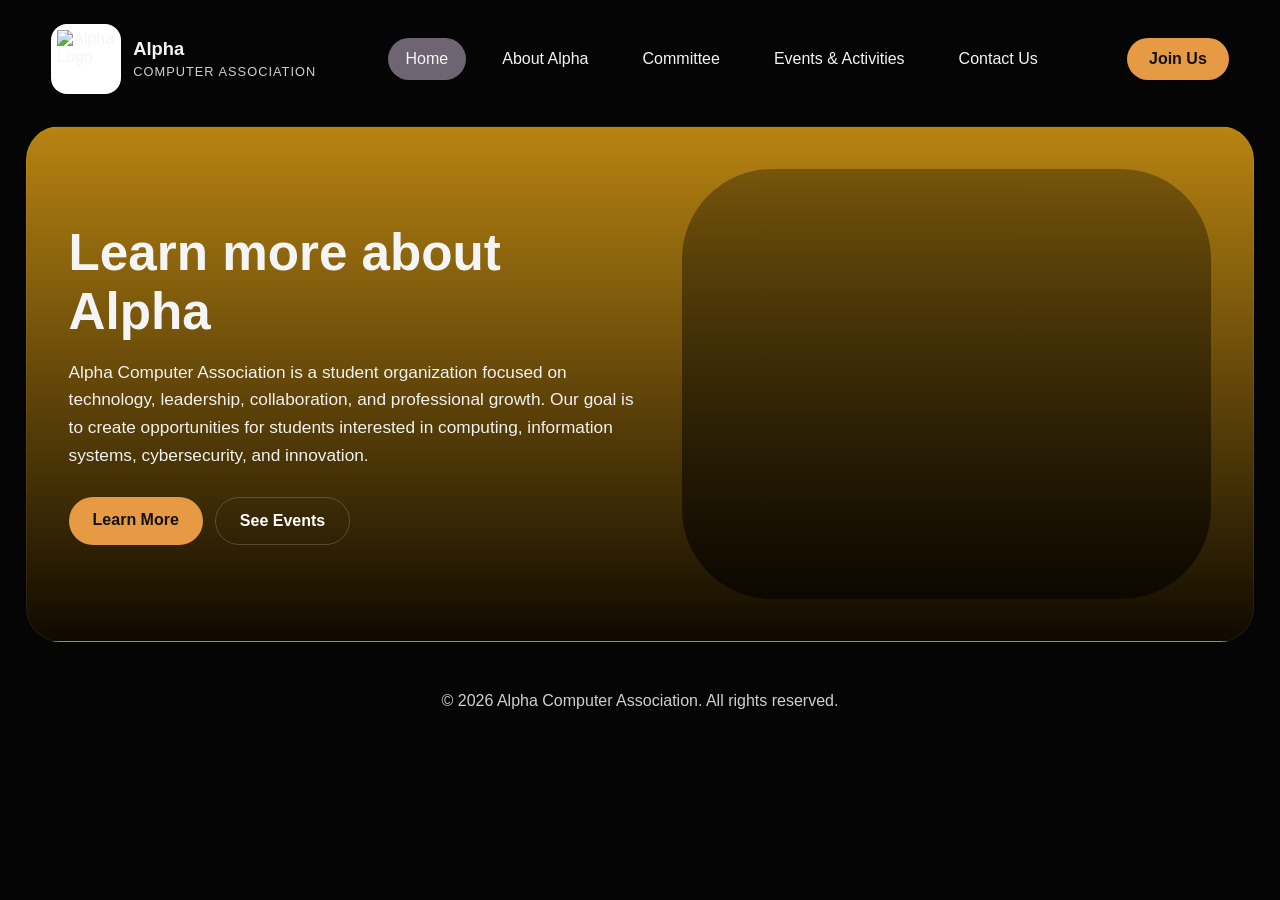
==== index.html @ 5d8e3658 "Move files to root for GitHub Pages" ====
<!DOCTYPE html>
<html lang="en">

<head>
    <meta charset="UTF-8" />
    <meta name="viewport" content="width=device-width, initial-scale=1.0" />
    <title>Alpha Computer Association | Home</title>
    <link rel="stylesheet" href="style.css" />
</head>

<body>
    <header class="site-header">
        <div class="container navbar">
            <div class="brand">
                <div class="logo-box">
                    <img src="images/alpha-logo.jpg" alt="Alpha Logo" />
                </div>
                <div class="brand-text">
                    <h1>Alpha</h1>
                    <p>Computer Association</p>
                </div>
            </div>

            <nav class="nav-links">
                <a href="index.html">Home</a>
                <a href="about.html">About Alpha</a>
                <a href="committee.html">Committee</a>
                <a href="events.html">Events & Activities</a>
                <a href="contact.html">Contact Us</a>
            </nav>

            <a class="join-btn" href="contact.html">Join Us</a>
        </div>
    </header>

    <main>
        <section class="hero-card">
            <div class="hero-grid">
                <div class="hero-copy">
                    <h2>Learn more about Alpha</h2>
                    <p>
                        Alpha Computer Association is a student organization focused on
                        technology, leadership, collaboration, and professional growth.
                        Our goal is to create opportunities for students interested in
                        computing, information systems, cybersecurity, and innovation.
                    </p>
                    <div class="hero-actions">
                        <a class="primary-btn" href="about.html">Learn More</a>
                        <a class="secondary-btn" href="events.html">See Events</a>
                    </div>
                </div>

                <div class="hero-image"></div>
            </div>
        </section>
    </main>

    <footer class="site-footer">
        <div class="container">
            <p>© 2026 Alpha Computer Association. All rights reserved.</p>
        </div>
    </footer>

    <script src="script.js"></script>
</body>

</html>
---- style.css ----
:root {
  --bg: #050505;
  --panel: #111111;
  --panel-soft: #1a1a1a;
  --gold: #b88412;
  --gold-soft: #e59a43;
  --text: #f5f5f5;
  --muted: #cfcfcf;
  --accent: #6f6572;
  --border: rgba(255, 255, 255, 0.08);
}

* {
  box-sizing: border-box;
}

html {
  scroll-behavior: smooth;
}

body {
  margin: 0;
  font-family: Arial, Helvetica, sans-serif;
  background: var(--bg);
  color: var(--text);
}

a {
  color: inherit;
  text-decoration: none;
}

img {
  max-width: 100%;
  display: block;
}

.container {
  width: min(1200px, 92%);
  margin: 0 auto;
}

.site-header {
  padding: 24px 0 10px;
}

.navbar {
  display: flex;
  align-items: center;
  justify-content: space-between;
  gap: 24px;
  flex-wrap: wrap;
}

.brand {
  display: flex;
  align-items: center;
  gap: 12px;
}

.logo-box {
  width: 70px;
  height: 70px;
  border-radius: 16px;
  background: #fff;
  display: grid;
  place-items: center;
  overflow: hidden;
  padding: 6px;
}

.logo-box img {
  width: 100%;
  height: 100%;
  object-fit: contain;
}

.brand-text h1 {
  margin: 0;
  font-size: 1.15rem;
  line-height: 1.1;
}

.brand-text p {
  margin: 4px 0 0;
  color: var(--muted);
  font-size: 0.8rem;
  letter-spacing: 0.08em;
  text-transform: uppercase;
}

.nav-links {
  display: flex;
  align-items: center;
  gap: 18px;
  flex-wrap: wrap;
}

.nav-links a {
  padding: 12px 18px;
  border-radius: 999px;
  transition: 0.25s ease;
}

.nav-links a:hover,
.nav-links a.active {
  background: var(--accent);
}

.join-btn {
  padding: 12px 22px;
  border-radius: 999px;
  background: var(--gold-soft);
  color: #111;
  font-weight: bold;
}

.hero-card,
.content-card,
.form-card {
  width: min(1240px, 96%);
  margin: 22px auto 0;
  background: linear-gradient(180deg, var(--gold), #0f0a00 100%);
  border-radius: 34px;
  padding: 42px;
  border: 1px solid rgba(255,255,255,0.06);
}

.hero-grid,
.two-col {
  display: grid;
  grid-template-columns: 1.1fr 1fr;
  gap: 32px;
  align-items: center;
}

.hero-copy h2,
.page-title,
.section-title,
.card-title {
  font-size: clamp(2rem, 4vw, 3.4rem);
  margin: 0 0 18px;
}

.hero-copy p,
.lead,
.event-card p,
.contact-info p,
.mission-box p {
  color: #f1f1f1;
  line-height: 1.6;
  font-size: 1.08rem;
}

.hero-actions {
  margin-top: 28px;
  display: flex;
  gap: 12px;
  flex-wrap: wrap;
}

.primary-btn,
.secondary-btn {
  padding: 14px 24px;
  border-radius: 999px;
  font-weight: 700;
  display: inline-block;
}

.primary-btn {
  background: var(--gold-soft);
  color: #111;
}

.secondary-btn {
  border: 1px solid rgba(255,255,255,0.18);
  color: #fff;
}

.hero-image,
.feature-image {
  min-height: 430px;
  border-radius: 90px;
  background:
    linear-gradient(rgba(0,0,0,0.3), rgba(0,0,0,0.6)),
    url("https://images.unsplash.com/photo-1516321318423-f06f85e504b3?auto=format&fit=crop&w=1200&q=80")
    center/cover no-repeat;
}

.page-section {
  padding: 40px 0 10px;
}

.mission-grid {
  display: grid;
  gap: 24px;
}

.mission-box {
  background: rgba(0,0,0,0.35);
  border: 1px solid rgba(255,255,255,0.08);
  padding: 24px;
  border-radius: 24px;
}

.mission-box h3 {
  margin-top: 0;
  font-size: 1.6rem;
}

.committee-title-wrap {
  text-align: center;
  margin-bottom: 26px;
}

.committee-chip {
  display: inline-block;
  background: var(--accent);
  padding: 14px 28px;
  border-radius: 999px;
  font-size: 1.8rem;
}

.committee-grid {
  display: grid;
  grid-template-columns: repeat(auto-fit, minmax(260px, 1fr));
  gap: 28px;
  justify-items: center;
}

.member-card {
  background: #e99844;
  border-radius: 28px;
  padding: 22px;
  text-align: center;
  color: #fff;
  width: 260px;
}

.member-card h3 {
  margin: 12px 0 14px;
  font-size: 1.3rem;
}

.avatar {
  width: 140px;
  height: 180px;
  margin: 0 auto 20px;
  border-radius: 999px;
  background:
    linear-gradient(rgba(255,255,255,0.06), rgba(255,255,255,0.02)),
    url("https://images.unsplash.com/photo-1494790108377-be9c29b29330?auto=format&fit=crop&w=800&q=80")
    center/cover no-repeat;
  border: 6px solid rgba(255,255,255,0.25);
}

.member-role {
  background: #6f6572;
  border-radius: 999px;
  padding: 12px 16px;
  font-size: 1.2rem;
}

.events-grid {
  display: grid;
  grid-template-columns: repeat(2, 1fr);
  gap: 36px;
}

.event-card {
  padding: 10px;
}

.event-image {
  height: 310px;
  border-radius: 80px;
  background:
    linear-gradient(rgba(0,0,0,0.2), rgba(0,0,0,0.5)),
    url("https://images.unsplash.com/photo-1516321497487-e288fb19713f?auto=format&fit=crop&w=1200&q=80")
    center/cover no-repeat;
  margin-bottom: 24px;
}

.event-card h3 {
  font-size: 2.1rem;
  margin-bottom: 14px;
}

.contact-grid {
  display: grid;
  grid-template-columns: 1fr 1fr;
  gap: 34px;
}

.form-card {
  background: linear-gradient(180deg, #0d0d0d, #111);
}

.form-card label {
  display: block;
  margin-bottom: 8px;
  font-weight: bold;
}

.form-card input,
.form-card textarea {
  width: 100%;
  padding: 14px 16px;
  margin-bottom: 18px;
  border-radius: 14px;
  border: 1px solid var(--border);
  background: #1a1a1a;
  color: #fff;
}

.form-card textarea {
  min-height: 140px;
  resize: vertical;
}

.form-card button {
  padding: 14px 24px;
  border: none;
  border-radius: 999px;
  background: var(--gold-soft);
  color: #111;
  font-weight: bold;
  cursor: pointer;
}

.contact-info {
  padding: 20px 8px;
}

.contact-info h2 {
  margin-top: 0;
  font-size: 2.5rem;
}

.site-footer {
  padding: 34px 0 50px;
  text-align: center;
  color: var(--muted);
}

@media (max-width: 980px) {
  .hero-grid,
  .two-col,
  .contact-grid,
  .events-grid,
  .committee-grid {
    grid-template-columns: 1fr;
  }

  .hero-card,
  .content-card,
  .form-card {
    padding: 26px;
  }

  .hero-image,
  .feature-image {
    min-height: 320px;
    border-radius: 40px;
  }

  .committee-grid {
    gap: 20px;
  }
}

@media (max-width: 640px) {
  .navbar {
    justify-content: center;
  }

  .nav-links {
    justify-content: center;
  }

  .page-title,
  .hero-copy h2,
  .section-title,
  .card-title {
    font-size: 2rem;
  }

  .committee-chip {
    font-size: 1.3rem;
  }
}
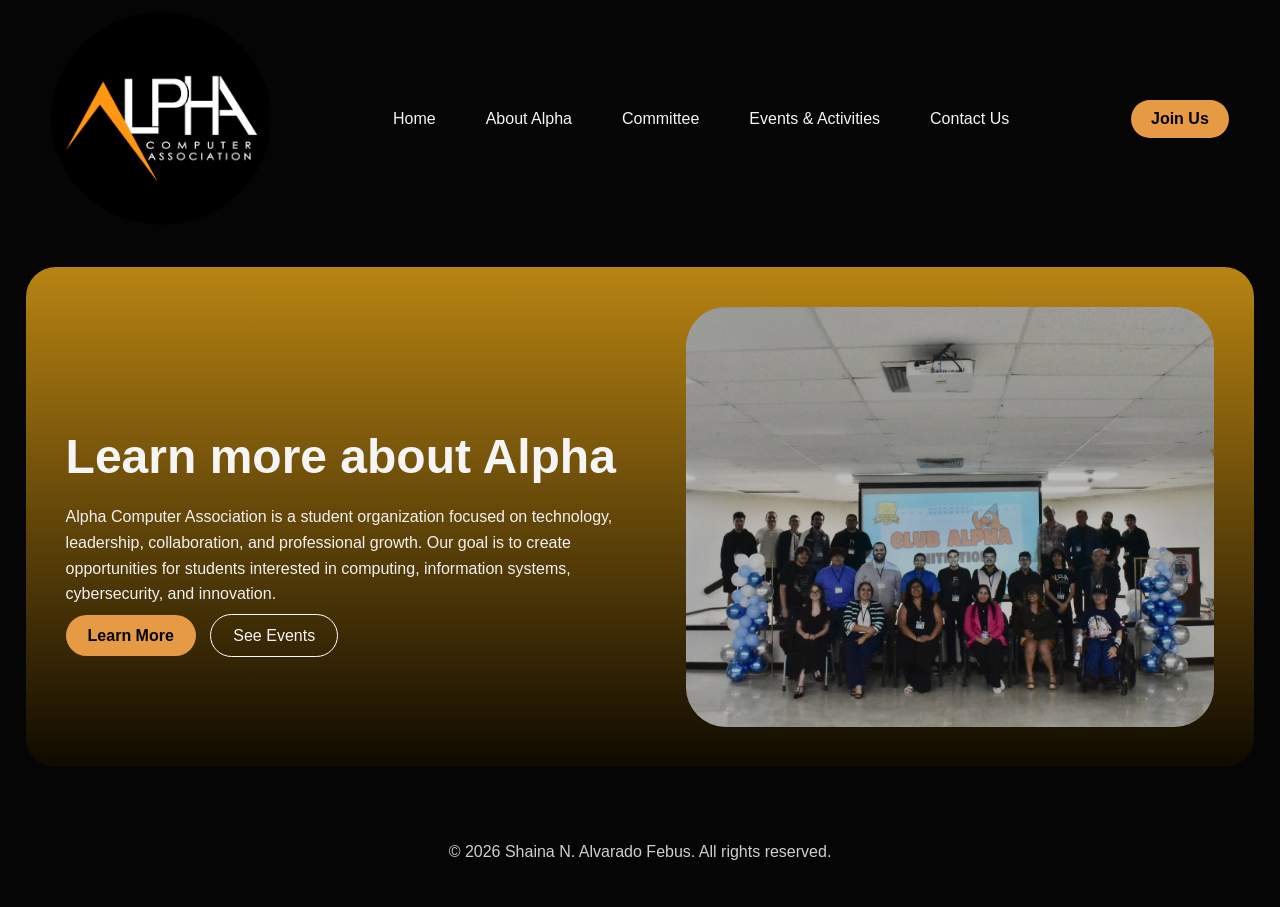
==== commit cc4d1923: "Update Alpha website: improved layout, fixed events display, added real images, enhanced About secti" ====
--- a/index.html
+++ b/index.html
@@ -1,26 +1,35 @@
+<!--
+    HOME PAGE - Alpha Computer Association
+    =====================================
+    This is the main landing page for Alpha Computer Association website.
+    It features a hero section with introductory text about the organization
+    and call-to-action buttons to learn more or view events. The page serves
+    as the entry point for visitors to explore the organization's information.
+-->
 <!DOCTYPE html>
 <html lang="en">
 
 <head>
+    <!-- Meta tags for character encoding, viewport, and page title -->
     <meta charset="UTF-8" />
     <meta name="viewport" content="width=device-width, initial-scale=1.0" />
     <title>Alpha Computer Association | Home</title>
+    <!-- Link to external stylesheet -->
     <link rel="stylesheet" href="style.css" />
 </head>
 
 <body>
+    <!-- Site header with navigation -->
     <header class="site-header">
         <div class="container navbar">
+            <!-- Organization logo -->
             <div class="brand">
                 <div class="logo-box">
-                    <img src="images/alpha-logo.jpg" alt="Alpha Logo" />
-                </div>
-                <div class="brand-text">
-                    <h1>Alpha</h1>
-                    <p>Computer Association</p>
+                    <img src="images/alpha-logo.png" class="logo" alt="Alpha Logo" />
                 </div>
             </div>
 
+            <!-- Main navigation menu -->
             <nav class="nav-links">
                 <a href="index.html">Home</a>
                 <a href="about.html">About Alpha</a>
@@ -29,13 +38,17 @@
                 <a href="contact.html">Contact Us</a>
             </nav>
 
-            <a class="join-btn" href="contact.html">Join Us</a>
+            <!-- Call-to-action button for joining -->
+            <a class="join-btn" href="join.html">Join Us</a>
         </div>
     </header>
 
+    <!-- Main content area -->
     <main>
+        <!-- Hero section with introduction and call-to-actions -->
         <section class="hero-card">
             <div class="hero-grid">
+                <!-- Hero text content -->
                 <div class="hero-copy">
                     <h2>Learn more about Alpha</h2>
                     <p>
@@ -44,23 +57,29 @@
                         Our goal is to create opportunities for students interested in
                         computing, information systems, cybersecurity, and innovation.
                     </p>
+                    <!-- Hero action buttons -->
                     <div class="hero-actions">
                         <a class="primary-btn" href="about.html">Learn More</a>
                         <a class="secondary-btn" href="events.html">See Events</a>
                     </div>
                 </div>
 
-                <div class="hero-image"></div>
+                <!-- Hero image -->
+                <div class="hero-image">
+                    <img src="images/alpha-iniciacion.jpeg" alt="Alpha Event">
+                </div>
             </div>
         </section>
     </main>
 
+    <!-- Site footer with copyright information -->
     <footer class="site-footer">
         <div class="container">
-            <p>© 2026 Alpha Computer Association. All rights reserved.</p>
+            <p>© 2026 Shaina N. Alvarado Febus. All rights reserved.</p>
         </div>
     </footer>
 
+    <!-- Link to external JavaScript file -->
     <script src="script.js"></script>
 </body>
 
--- a/style.css
+++ b/style.css
@@ -1,23 +1,46 @@
+/* ===== VARIABLES ===== */
+/* Define custom CSS properties (variables) for consistent theming across the site */
 :root {
-  --bg: #050505;
-  --panel: #111111;
-  --panel-soft: #1a1a1a;
-  --gold: #b88412;
-  --gold-soft: #e59a43;
-  --text: #f5f5f5;
-  --muted: #cfcfcf;
-  --accent: #6f6572;
-  --border: rgba(255, 255, 255, 0.08);
-}
-
+  --bg: #050505; /* Dark background color for the body */
+  --panel: #111111; /* Slightly lighter panel background */
+  --gold: #b88412; /* Primary gold color for accents */
+  --gold-soft: #e59a43; /* Softer gold for buttons and highlights */
+  --text: #f5f5f5; /* Light text color */
+  --muted: #cfcfcf; /* Muted text color for secondary content */
+  --accent: #6f6572; /* Accent color for hover states */
+  --border: rgba(255, 255, 255, 0.08); /* Subtle border color */
+}
+
+/* ===== PAGE TITLE ===== */
+/* Styles for the main title on each page */
+.page-title {
+  text-align: center;
+  font-size: 2.8rem;
+  font-weight: bold;
+  margin-bottom: 40px; /* espacio entre título y fotos */
+  margin-top: 10px;
+  color: var(--text);
+}
+
+/* opcional: si quieres que resalte más */
+/* Decorative underline for the page title */
+.page-title::after {
+  content: "";
+  display: block;
+  width: 80px;
+  height: 4px;
+  background: var(--gold-soft);
+  margin: 12px auto 0;
+  border-radius: 999px;
+}
+
+/* ===== RESET ===== */
+/* Basic CSS reset to ensure consistent box-sizing and remove default margins/padding */
 * {
   box-sizing: border-box;
 }
 
-html {
-  scroll-behavior: smooth;
-}
-
+/* Global body styles */
 body {
   margin: 0;
   font-family: Arial, Helvetica, sans-serif;
@@ -25,367 +48,533 @@
   color: var(--text);
 }
 
+/* Remove default link decorations and inherit color */
 a {
+  text-decoration: none;
   color: inherit;
-  text-decoration: none;
-}
-
+}
+
+/* Ensure images are responsive and block-level */
 img {
   max-width: 100%;
   display: block;
 }
 
+/* ===== LAYOUT ===== */
+/* Container class for centering content with max width */
 .container {
   width: min(1200px, 92%);
   margin: 0 auto;
 }
 
+/* ===== NAVBAR ===== */
+/* Header section padding */
 .site-header {
-  padding: 24px 0 10px;
-}
-
+  padding: 12px 0;
+}
+
+/* Flexbox navbar layout */
 .navbar {
   display: flex;
   align-items: center;
   justify-content: space-between;
-  gap: 24px;
-  flex-wrap: wrap;
-}
-
-.brand {
-  display: flex;
-  align-items: center;
-  gap: 12px;
-}
-
-.logo-box {
-  width: 70px;
-  height: 70px;
-  border-radius: 16px;
-  background: #fff;
-  display: grid;
-  place-items: center;
-  overflow: hidden;
-  padding: 6px;
-}
-
-.logo-box img {
-  width: 100%;
-  height: 100%;
-  object-fit: contain;
-}
-
-.brand-text h1 {
-  margin: 0;
-  font-size: 1.15rem;
-  line-height: 1.1;
-}
-
-.brand-text p {
-  margin: 4px 0 0;
-  color: var(--muted);
-  font-size: 0.8rem;
-  letter-spacing: 0.08em;
-  text-transform: uppercase;
-}
-
+  min-height: 100px;
+  gap: 20px;
+}
+
+/* Logo styling with hover effect */
+.logo {
+  width: 220px;
+  transition: 0.3s;
+}
+
+.logo:hover {
+  transform: scale(1.05);
+}
+
+/* Navigation links container */
 .nav-links {
   display: flex;
-  align-items: center;
   gap: 18px;
   flex-wrap: wrap;
 }
 
+/* Individual nav link styles */
 .nav-links a {
-  padding: 12px 18px;
-  border-radius: 999px;
-  transition: 0.25s ease;
-}
-
-.nav-links a:hover,
-.nav-links a.active {
+  padding: 10px 16px;
+  border-radius: 999px;
+}
+
+.nav-links a:hover {
   background: var(--accent);
 }
 
+/* Join button styling */
 .join-btn {
+  padding: 10px 20px;
+  border-radius: 999px;
+  background: var(--gold-soft);
+  color: black;
+  font-weight: bold;
+}
+
+/* ===== HERO CARD ===== */
+/* Main hero section container with gradient background */
+.hero-card {
+  width: min(1240px, 96%);
+  margin: 30px auto;
+  padding: 40px;
+  border-radius: 30px;
+  background: linear-gradient(180deg, var(--gold), #0f0a00);
+}
+
+/* Grid layout for hero content and image */
+.hero-grid {
+  display: grid;
+  grid-template-columns: 1.1fr 1fr;
+  gap: 40px;
+  align-items: center;
+}
+
+/* Hero text content */
+.hero-copy h2 {
+  font-size: 3rem;
+  margin-bottom: 20px;
+}
+
+.hero-copy p {
+  line-height: 1.6;
+  color: #f1f1f1;
+}
+
+/* ===== BOTONES ===== */
+/* Container for hero action buttons */
+.hero-actions {
+  margin-top: 20px;
+}
+
+/* Primary button style */
+.primary-btn {
+  background: var(--gold-soft);
   padding: 12px 22px;
   border-radius: 999px;
-  background: var(--gold-soft);
-  color: #111;
+  color: black;
   font-weight: bold;
 }
 
-.hero-card,
-.content-card,
-.form-card {
+/* Secondary button style */
+.secondary-btn {
+  border: 1px solid white;
+  padding: 12px 22px;
+  border-radius: 999px;
+  margin-left: 10px;
+}
+
+/* ===== HERO IMAGE ===== */
+/* Hero image container with fixed height and rounded corners */
+.hero-image {
+  height: 420px;
+  border-radius: 40px;
+  overflow: hidden;
+  position: relative;
+}
+
+/* Image styling within hero container */
+.hero-image img {
+  width: 100%;
+  height: 100%;
+  object-fit: cover;
+}
+
+/* Overlay for darkening the hero image */
+.hero-image::after {
+  content: "";
+  position: absolute;
+  inset: 0;
+  background: rgba(0, 0, 0, 0.25);
+}
+
+/* ===== ABOUT ===== */
+/* Content card container for about section */
+.content-card {
   width: min(1240px, 96%);
-  margin: 22px auto 0;
-  background: linear-gradient(180deg, var(--gold), #0f0a00 100%);
-  border-radius: 34px;
-  padding: 42px;
-  border: 1px solid rgba(255,255,255,0.06);
-}
-
-.hero-grid,
+  margin: 30px auto;
+  padding: 40px;
+  border-radius: 30px;
+  background: linear-gradient(180deg, var(--gold), #0f0a00);
+}
+
+/* Two-column grid layout */
 .two-col {
   display: grid;
-  grid-template-columns: 1.1fr 1fr;
-  gap: 32px;
-  align-items: center;
-}
-
-.hero-copy h2,
-.page-title,
-.section-title,
-.card-title {
-  font-size: clamp(2rem, 4vw, 3.4rem);
-  margin: 0 0 18px;
-}
-
-.hero-copy p,
-.lead,
-.event-card p,
-.contact-info p,
-.mission-box p {
-  color: #f1f1f1;
-  line-height: 1.6;
-  font-size: 1.08rem;
-}
-
-.hero-actions {
-  margin-top: 28px;
-  display: flex;
-  gap: 12px;
-  flex-wrap: wrap;
-}
-
-.primary-btn,
-.secondary-btn {
-  padding: 14px 24px;
-  border-radius: 999px;
-  font-weight: 700;
-  display: inline-block;
-}
-
-.primary-btn {
-  background: var(--gold-soft);
-  color: #111;
-}
-
-.secondary-btn {
-  border: 1px solid rgba(255,255,255,0.18);
-  color: #fff;
-}
-
-.hero-image,
-.feature-image {
-  min-height: 430px;
-  border-radius: 90px;
-  background:
-    linear-gradient(rgba(0,0,0,0.3), rgba(0,0,0,0.6)),
-    url("https://images.unsplash.com/photo-1516321318423-f06f85e504b3?auto=format&fit=crop&w=1200&q=80")
-    center/cover no-repeat;
-}
-
-.page-section {
-  padding: 40px 0 10px;
-}
-
+  grid-template-columns: 1fr 1fr;
+  gap: 30px;
+  align-items: stretch;
+}
+
+/* Grid for mission boxes */
 .mission-grid {
   display: grid;
   gap: 24px;
 }
 
+/* Individual mission box styling */
 .mission-box {
-  background: rgba(0,0,0,0.35);
-  border: 1px solid rgba(255,255,255,0.08);
+  background: rgba(0, 0, 0, 0.25);
+  border: 1px solid rgba(255, 255, 255, 0.08);
+  border-radius: 20px;
   padding: 24px;
-  border-radius: 24px;
 }
 
 .mission-box h3 {
   margin-top: 0;
-  font-size: 1.6rem;
-}
-
-.committee-title-wrap {
+  margin-bottom: 12px;
+  color: var(--text);
+  font-size: 1.8rem;
+}
+
+.mission-box p {
+  line-height: 1.6;
+  color: #f5f5f5;
+}
+
+/* Feature image container */
+.feature-image {
+  height: 500px;
+  border-radius: 40px;
+  overflow: hidden;
+  position: relative;
+  background: rgba(0, 0, 0, 0.15);
+}
+
+.feature-image img {
+  width: 100%;
+  height: 100%;
+  object-fit: cover;
+  display: block;
+}
+
+/* Fun fact section styling */
+.fun-fact {
+  margin-top: 30px;
+  padding: 20px;
+  border-radius: 20px;
+  background: rgba(0, 0, 0, 0.25);
+  border: 1px solid rgba(255, 255, 255, 0.08);
   text-align: center;
-  margin-bottom: 26px;
-}
-
-.committee-chip {
-  display: inline-block;
-  background: var(--accent);
-  padding: 14px 28px;
-  border-radius: 999px;
-  font-size: 1.8rem;
-}
-
+}
+
+.fun-fact h3 {
+  color: var(--gold-soft);
+  margin-bottom: 10px;
+}
+
+.fun-fact p {
+  line-height: 1.6;
+  color: #f5f5f5;
+}
+
+/* Pablito image styling with hover effect */
+.pablito-img {
+  width: 180px;
+  margin: 0 auto 20px;
+  display: block;
+  filter: drop-shadow(0 10px 20px rgba(0, 0, 0, 0.5));
+  transition: transform 0.3s ease;
+}
+
+.pablito-img:hover {
+  transform: scale(1.05);
+}
+
+/* Extra image container with overlay */
+.extra-image {
+  position: relative;
+  border-radius: 30px;
+  overflow: hidden;
+}
+
+.extra-image img {
+  width: 100%;
+  height: 400px;
+  object-fit: cover;
+}
+
+.extra-image::after {
+  content: "";
+  position: absolute;
+  inset: 0;
+  background: rgba(0, 0, 0, 0.4);
+}
+
+/* Image caption overlay */
+.image-caption {
+  position: absolute;
+  bottom: 20px;
+  left: 20px;
+  right: 20px;
+  z-index: 2;
+}
+
+.image-caption h3 {
+  margin: 0;
+  color: var(--gold-soft);
+}
+
+.image-caption p {
+  margin-top: 8px;
+  color: #f5f5f5;
+  line-height: 1.6;
+}
+
+/* ===== CONTACT ===== */
+/* Grid layout for contact section */
+.contact-grid {
+  display: grid;
+  grid-template-columns: 1fr 1fr;
+  gap: 40px;
+  align-items: start;
+  margin-top: 40px;
+}
+
+/* Contact information styling */
+.contact-info h2 {
+  font-size: 2.5rem;
+  margin-bottom: 20px;
+}
+
+.contact-info p {
+  line-height: 1.6;
+  margin-bottom: 16px;
+}
+
+/* Override form card margins in contact grid */
+.contact-grid .form-card {
+  margin: 0;     
+  max-width: 100%; 
+}
+
+/* ===== COMMITTEE ===== */
+/* Grid layout for committee members */
 .committee-grid {
   display: grid;
   grid-template-columns: repeat(auto-fit, minmax(260px, 1fr));
-  gap: 28px;
+  gap: 30px;
   justify-items: center;
-}
-
+  margin-top: 30px;
+}
+
+/* Individual member card styling */
 .member-card {
   background: #e99844;
-  border-radius: 28px;
-  padding: 22px;
+  padding: 20px;
+  border-radius: 25px;
   text-align: center;
-  color: #fff;
   width: 260px;
 }
 
-.member-card h3 {
-  margin: 12px 0 14px;
-  font-size: 1.3rem;
-}
-
+/* Avatar container */
 .avatar {
   width: 140px;
   height: 180px;
   margin: 0 auto 20px;
-  border-radius: 999px;
-  background:
-    linear-gradient(rgba(255,255,255,0.06), rgba(255,255,255,0.02)),
-    url("https://images.unsplash.com/photo-1494790108377-be9c29b29330?auto=format&fit=crop&w=800&q=80")
-    center/cover no-repeat;
-  border: 6px solid rgba(255,255,255,0.25);
-}
-
+  border-radius: 20px;
+  overflow: hidden;
+}
+
+.avatar img {
+  width: 100%;
+  height: 100%;
+  object-fit: cover;
+}
+
+/* Member role badge */
 .member-role {
   background: #6f6572;
   border-radius: 999px;
-  padding: 12px 16px;
-  font-size: 1.2rem;
-}
-
-.events-grid {
+  padding: 10px;
+}
+
+/* ===== EVENTS ===== */
+/* Grid layout for events */
+.real-events-grid {
   display: grid;
-  grid-template-columns: repeat(2, 1fr);
-  gap: 36px;
-}
-
-.event-card {
-  padding: 10px;
-}
-
-.event-image {
-  height: 310px;
-  border-radius: 80px;
-  background:
-    linear-gradient(rgba(0,0,0,0.2), rgba(0,0,0,0.5)),
-    url("https://images.unsplash.com/photo-1516321497487-e288fb19713f?auto=format&fit=crop&w=1200&q=80")
-    center/cover no-repeat;
-  margin-bottom: 24px;
-}
-
-.event-card h3 {
-  font-size: 2.1rem;
-  margin-bottom: 14px;
-}
-
-.contact-grid {
-  display: grid;
-  grid-template-columns: 1fr 1fr;
-  gap: 34px;
-}
-
-.form-card {
-  background: linear-gradient(180deg, #0d0d0d, #111);
-}
-
-.form-card label {
-  display: block;
-  margin-bottom: 8px;
-  font-weight: bold;
-}
-
-.form-card input,
-.form-card textarea {
-  width: 100%;
-  padding: 14px 16px;
-  margin-bottom: 18px;
-  border-radius: 14px;
-  border: 1px solid var(--border);
-  background: #1a1a1a;
-  color: #fff;
-}
-
-.form-card textarea {
-  min-height: 140px;
-  resize: vertical;
-}
-
-.form-card button {
-  padding: 14px 24px;
-  border: none;
-  border-radius: 999px;
-  background: var(--gold-soft);
-  color: #111;
+  grid-template-columns: 1fr;
+  gap: 30px;
+  margin-top: 30px;
+}
+
+/* Individual event card styling */
+.real-event-card {
+  background: rgba(0, 0, 0, 0.2);
+  padding: 20px;
+  border-radius: 24px;
+}
+
+/* Poster wrapper container */
+.poster-wrapper {
+  display: flex;
+  justify-content: center;
+  align-items: center;
+  background: rgba(0, 0, 0, 0.15);
+  border-radius: 20px;
+  padding: 16px;
+}
+
+/* Event poster image styling with hover effect */
+.event-poster {
+  width: auto;
+  max-width: 100%;
+  max-height: 750px;
+  object-fit: contain;
+  border-radius: 20px;
+  cursor: pointer;
+  transition: 0.3s ease;
+  display: block;
+  margin: 0 auto;
+}
+
+.event-poster:hover {
+  transform: scale(1.02);
+}
+
+.real-event-card h3 {
+  margin-top: 18px;
+  margin-bottom: 10px;
+}
+
+.real-event-card p {
+  line-height: 1.6;
+  color: #f5f5f5;
+}
+
+/* ===== MODAL ===== */
+/* Modal overlay background */
+.modal {
+  display: none;
+  position: fixed;
+  z-index: 9999;
+  padding-top: 40px;
+  left: 0;
+  top: 0;
+  width: 100%;
+  height: 100%;
+  background-color: rgba(0, 0, 0, 0.9);
+}
+
+/* Modal content container */
+.modal-content {
+  margin: auto;
+  display: block;
+  max-width: 85%;
+  max-height: 85%;
+  border-radius: 20px;
+}
+
+/* Close button for modal */
+.close {
+  position: absolute;
+  top: 18px;
+  right: 35px;
+  color: white;
+  font-size: 40px;
   font-weight: bold;
   cursor: pointer;
 }
 
-.contact-info {
-  padding: 20px 8px;
-}
-
-.contact-info h2 {
-  margin-top: 0;
-  font-size: 2.5rem;
-}
-
+/* ===== FORM ===== */
+/* Form card container */
+.form-card {
+  background: #121212;
+  padding: 40px;
+  border-radius: 20px;
+  max-width: 800px;
+  margin: 40px auto;
+}
+
+/* Form label styling */
+.form-card label {
+  display: block;
+  margin-top: 20px;
+  margin-bottom: 8px;
+}
+
+/* Form input, select, and textarea styling */
+.form-card input,
+.form-card select,
+.form-card textarea {
+  width: 100%;
+  padding: 14px;
+  border-radius: 12px;
+  border: 1px solid #2a2a2a;
+  background: #1a1a1a;
+  color: white;
+}
+
+.form-card select {
+  margin-bottom: 25px;
+}
+
+.form-card textarea {
+  min-height: 120px;
+}
+
+/* Form submit button */
+.form-card button {
+  margin-top: 20px;
+  padding: 14px;
+  width: 100%;
+  border-radius: 999px;
+  background: var(--gold-soft);
+  border: none;
+  font-weight: bold;
+  cursor: pointer;
+}
+
+/* Lead text styling */
+.lead {
+  text-align: center;
+  max-width: 700px;
+  margin: 0 auto 30px;
+  color: var(--muted);
+  line-height: 1.6;
+}
+
+/* ===== FOOTER ===== */
+/* Site footer styling */
 .site-footer {
-  padding: 34px 0 50px;
   text-align: center;
+  padding: 30px;
   color: var(--muted);
 }
 
-@media (max-width: 980px) {
+/* ===== RESPONSIVE ===== */
+/* Media queries for responsive design on screens smaller than 900px */
+@media (max-width: 900px) {
   .hero-grid,
-  .two-col,
-  .contact-grid,
-  .events-grid,
-  .committee-grid {
+  .two-col {
     grid-template-columns: 1fr;
   }
 
-  .hero-card,
-  .content-card,
-  .form-card {
-    padding: 26px;
+  .logo {
+    width: 160px;
   }
 
-  .hero-image,
-  .feature-image {
-    min-height: 320px;
-    border-radius: 40px;
-  }
-
-  .committee-grid {
-    gap: 20px;
-  }
-}
-
-@media (max-width: 640px) {
-  .navbar {
-    justify-content: center;
-  }
-
-  .nav-links {
-    justify-content: center;
-  }
-
-  .page-title,
-  .hero-copy h2,
-  .section-title,
-  .card-title {
+  .hero-copy h2 {
     font-size: 2rem;
   }
 
-  .committee-chip {
-    font-size: 1.3rem;
+  .feature-image,
+  .hero-image {
+    height: 320px;
+  }
+
+  .extra-image img {
+    height: 280px;
+  }
+
+  .modal-content {
+    max-width: 95%;
+    max-height: 80%;
   }
 }
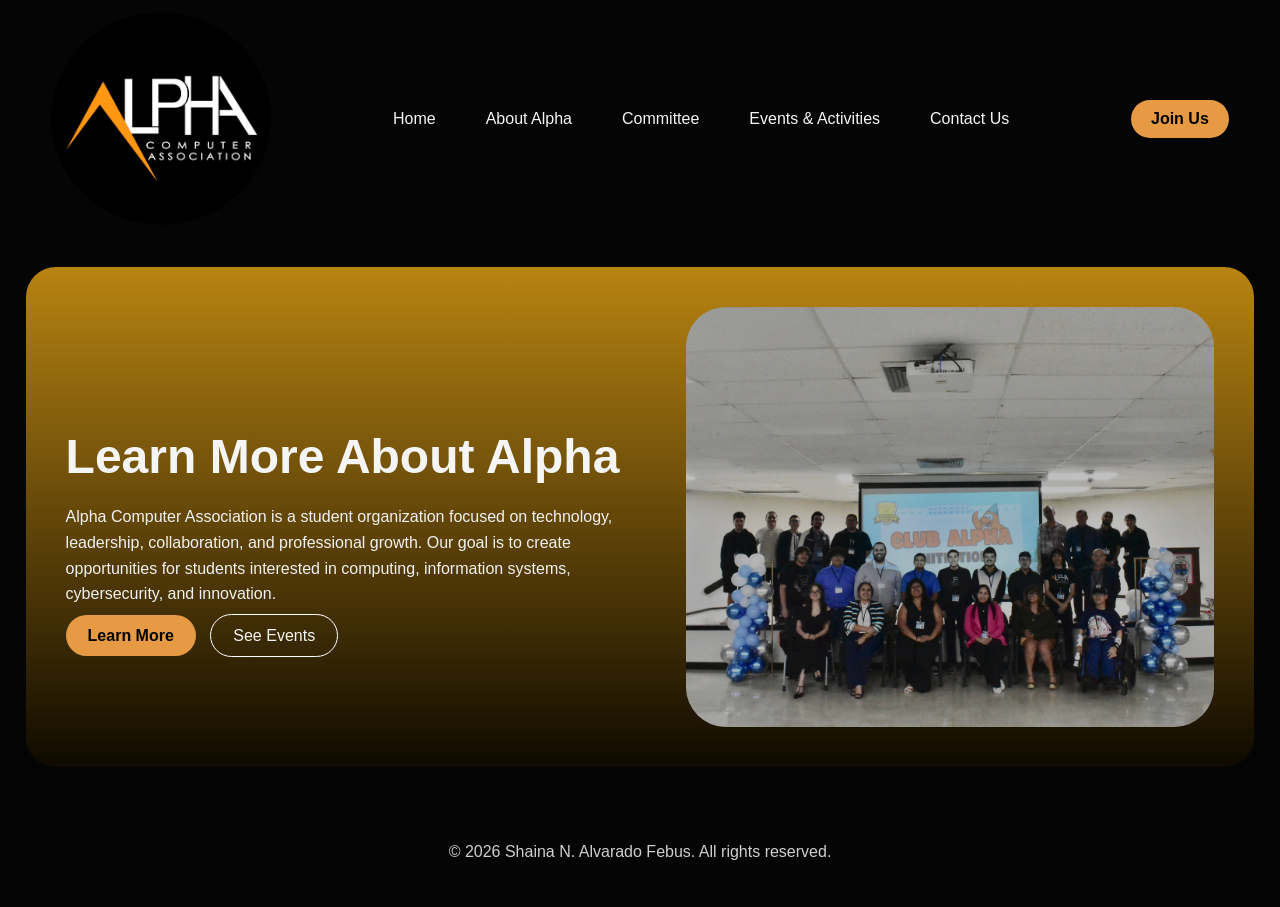
==== commit 7cfe5436: "Error changes based on W3C Validator" ====
--- a/index.html
+++ b/index.html
@@ -1,70 +1,49 @@
-<!--
-    HOME PAGE - Alpha Computer Association
-    =====================================
-    This is the main landing page for Alpha Computer Association website.
-    It features a hero section with introductory text about the organization
-    and call-to-action buttons to learn more or view events. The page serves
-    as the entry point for visitors to explore the organization's information.
--->
 <!DOCTYPE html>
 <html lang="en">
-
 <head>
-    <!-- Meta tags for character encoding, viewport, and page title -->
-    <meta charset="UTF-8" />
-    <meta name="viewport" content="width=device-width, initial-scale=1.0" />
+    <meta charset="UTF-8">
+    <meta name="viewport" content="width=device-width, initial-scale=1.0">
     <title>Alpha Computer Association | Home</title>
-    <!-- Link to external stylesheet -->
-    <link rel="stylesheet" href="style.css" />
+    <link rel="stylesheet" href="style.css">
 </head>
 
 <body>
-    <!-- Site header with navigation -->
     <header class="site-header">
         <div class="container navbar">
-            <!-- Organization logo -->
             <div class="brand">
-                <div class="logo-box">
-                    <img src="images/alpha-logo.png" class="logo" alt="Alpha Logo" />
-                </div>
+                <img src="images/alpha-logo.png" class="logo" alt="Alpha Logo">
             </div>
 
-            <!-- Main navigation menu -->
             <nav class="nav-links">
-                <a href="index.html">Home</a>
+                <a href="index.html" class="active">Home</a>
                 <a href="about.html">About Alpha</a>
                 <a href="committee.html">Committee</a>
                 <a href="events.html">Events & Activities</a>
                 <a href="contact.html">Contact Us</a>
             </nav>
 
-            <!-- Call-to-action button for joining -->
             <a class="join-btn" href="join.html">Join Us</a>
         </div>
     </header>
 
-    <!-- Main content area -->
     <main>
-        <!-- Hero section with introduction and call-to-actions -->
         <section class="hero-card">
             <div class="hero-grid">
-                <!-- Hero text content -->
                 <div class="hero-copy">
-                    <h2>Learn more about Alpha</h2>
+                    <h2>Learn More About Alpha</h2>
                     <p>
                         Alpha Computer Association is a student organization focused on
                         technology, leadership, collaboration, and professional growth.
                         Our goal is to create opportunities for students interested in
                         computing, information systems, cybersecurity, and innovation.
                     </p>
-                    <!-- Hero action buttons -->
+
                     <div class="hero-actions">
                         <a class="primary-btn" href="about.html">Learn More</a>
                         <a class="secondary-btn" href="events.html">See Events</a>
                     </div>
                 </div>
 
-                <!-- Hero image -->
                 <div class="hero-image">
                     <img src="images/alpha-iniciacion.jpeg" alt="Alpha Event">
                 </div>
@@ -72,15 +51,12 @@
         </section>
     </main>
 
-    <!-- Site footer with copyright information -->
     <footer class="site-footer">
         <div class="container">
             <p>© 2026 Shaina N. Alvarado Febus. All rights reserved.</p>
         </div>
     </footer>
 
-    <!-- Link to external JavaScript file -->
     <script src="script.js"></script>
 </body>
-
 </html>
--- a/style.css
+++ b/style.css
@@ -1,3 +1,12 @@
+/*
+    Nombre: Shaina N. Alvarado Febus
+    Num. Estudiante: 843-28-5168
+    Curso: COTI 4210 - Desarrollo de Aplicaciones Web
+    Descripción del proyecto: Sitio web para la organización estudiantil Alpha Computer Association, 
+    que incluye páginas de inicio, sobre nosotros, comité, eventos y contacto. El sitio presenta información sobre la misión, 
+    visión, miembros del comité, actividades y un formulario de contacto para los visitantes interesados en unirse o colaborar 
+    con la asociación.
+*/
 /* ===== VARIABLES ===== */
 /* Define custom CSS properties (variables) for consistent theming across the site */
 :root {
